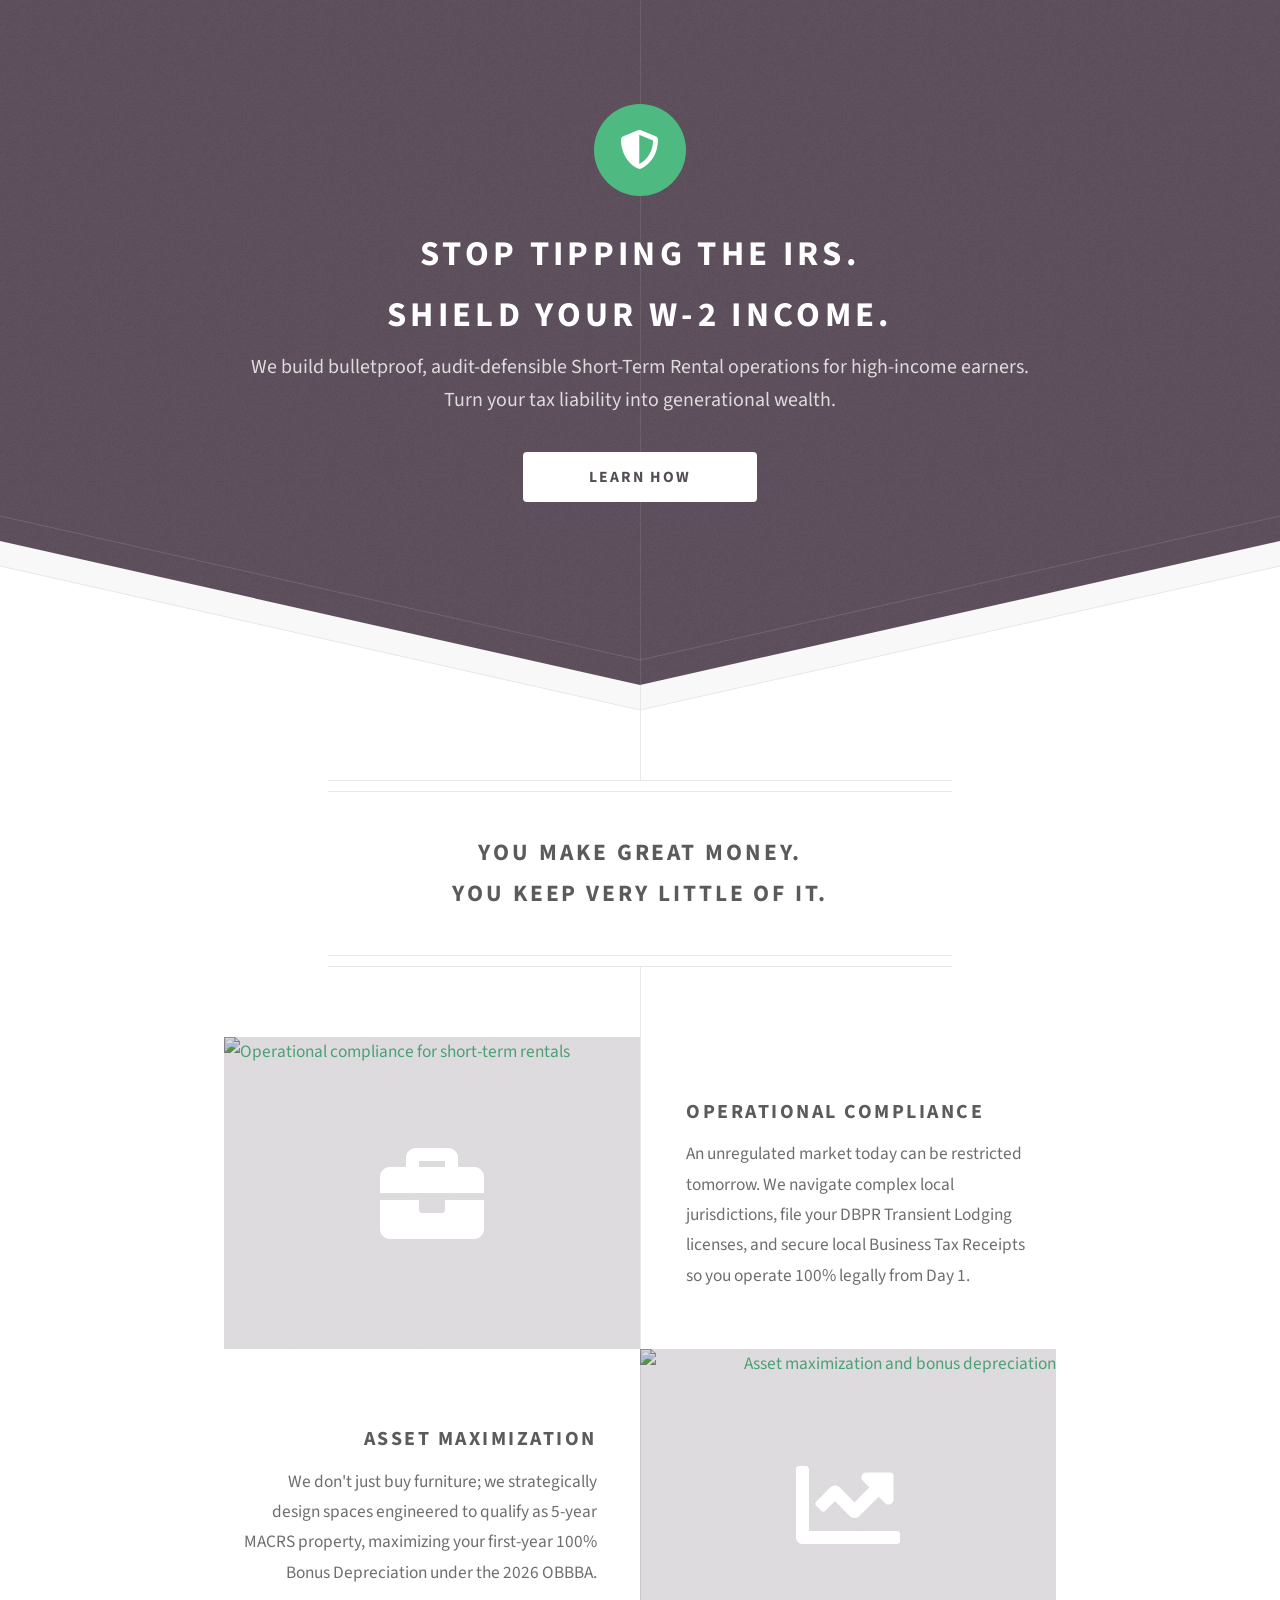
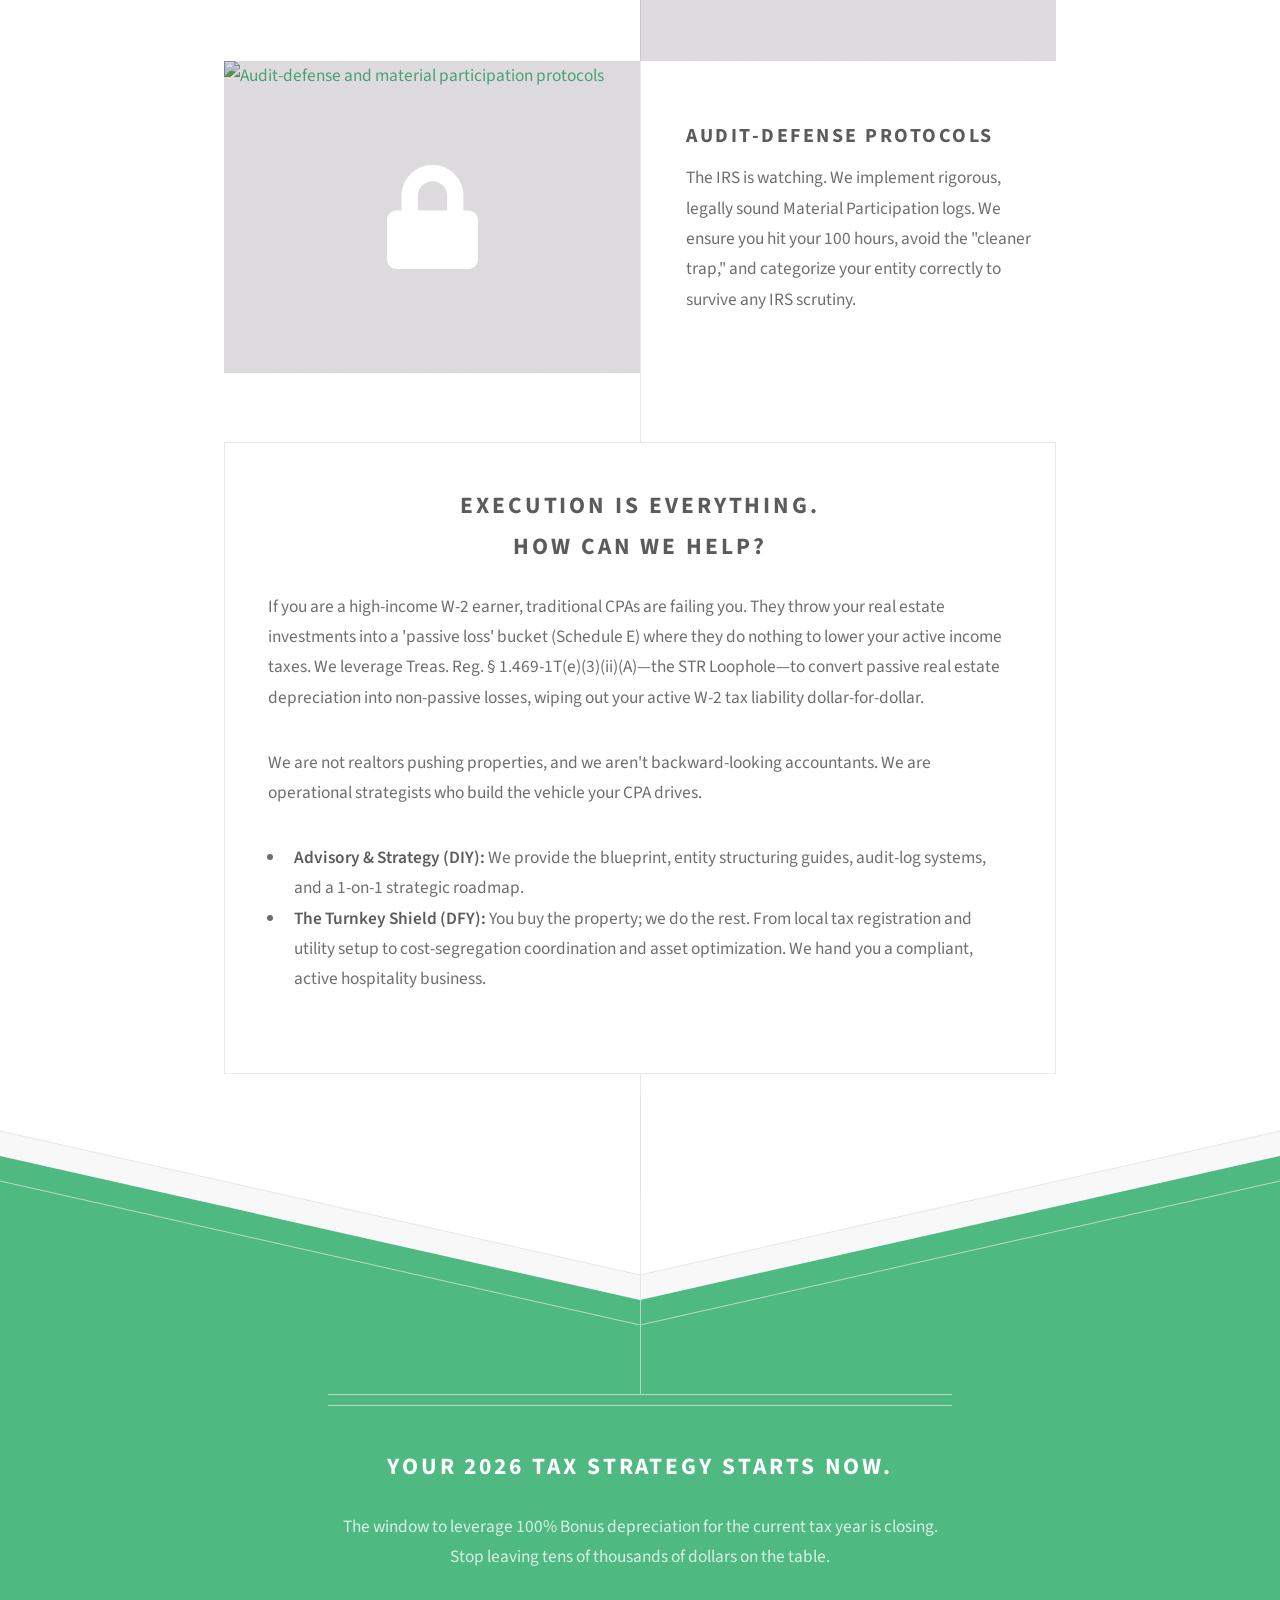
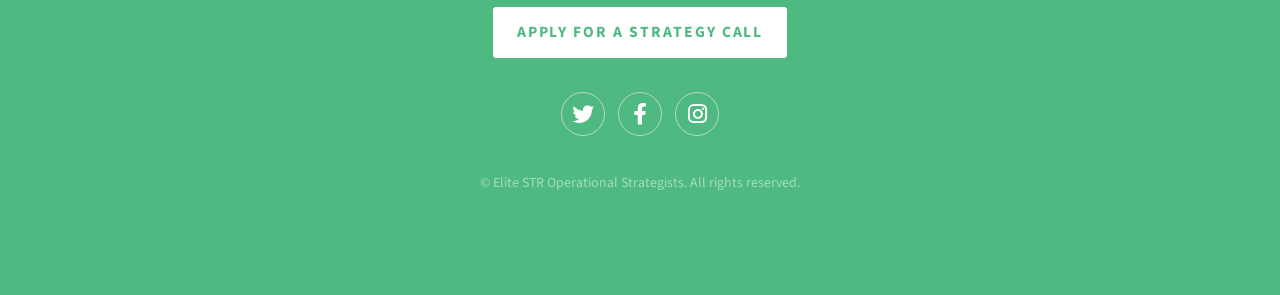
==== index.html @ fc4c1b5c "initial upload" ====
<!DOCTYPE HTML>
<html>
	<head>
		<title>Elite STR Operational Strategists</title>
		<meta charset="utf-8" />
		<meta name="viewport" content="width=device-width, initial-scale=1, user-scalable=no" />
		<link rel="stylesheet" href="assets/css/main.css" />
	</head>
	<body class="is-preload">

		<!-- Header -->
			<div id="header">
				<span class="logo icon solid fa-shield-alt"></span>
				<h1>Stop Tipping the IRS.<br />
				Shield Your W-2 Income.</h1>
				<p>We build bulletproof, audit-defensible Short-Term Rental operations for high-income earners.<br />
				Turn your tax liability into generational wealth.</p>
				<ul class="actions special">
					<li><a href="#main" class="button icon solid">Learn How</a></li>
				</ul>
			</div>

		<!-- Main -->
			<div id="main">

				<!-- Problem & Solution -->
					<header class="major container medium">
						<h2>You Make Great Money.<br />
						You Keep Very Little of It.</h2>
					</header>
				
				<!-- The 3 Pillars -->
					<div class="box alt container">
						<section class="feature left">
							<a href="#" class="image icon solid fa-briefcase"><img src="images/pic01.jpg" alt="Operational compliance for short-term rentals" /></a>
							<div class="content">
								<h3>Operational Compliance</h3>
								<p>An unregulated market today can be restricted tomorrow. We navigate complex local jurisdictions, file your DBPR Transient Lodging licenses, and secure local Business Tax Receipts so you operate 100% legally from Day 1.</p>
							</div>
						</section>
						<section class="feature right">
							<a href="#" class="image icon solid fa-chart-line"><img src="images/pic02.jpg" alt="Asset maximization and bonus depreciation" /></a>
							<div class="content">
								<h3>Asset Maximization</h3>
								<p>We don't just buy furniture; we strategically design spaces engineered to qualify as 5-year MACRS property, maximizing your first-year 100% Bonus Depreciation under the 2026 OBBBA.</p>
							</div>
						</section>
						<section class="feature left">
							<a href="#" class="image icon solid fa-lock"><img src="images/pic03.jpg" alt="Audit-defense and material participation protocols" /></a>
							<div class="content">
								<h3>Audit-Defense Protocols</h3>
								<p>The IRS is watching. We implement rigorous, legally sound Material Participation logs. We ensure you hit your 100 hours, avoid the "cleaner trap," and categorize your entity correctly to survive any IRS scrutiny.</p>
							</div>
						</section>
					</div>

				<!-- Offers -->
					<div class="box container">
						<header>
							<h2>Execution is Everything.<br />
							How Can We Help?</h2>
						</header>
						<section>
							<p>If you are a high-income W-2 earner, traditional CPAs are failing you. They throw your real estate investments into a 'passive loss' bucket (Schedule E) where they do nothing to lower your active income taxes. We leverage Treas. Reg. § 1.469-1T(e)(3)(ii)(A)—the STR Loophole—to convert passive real estate depreciation into non-passive losses, wiping out your active W-2 tax liability dollar-for-dollar.</p>
							<p>We are not realtors pushing properties, and we aren't backward-looking accountants. We are operational strategists who build the vehicle your CPA drives.</p>
							<ul class="default">
								<li><strong>Advisory &amp; Strategy (DIY):</strong> We provide the blueprint, entity structuring guides, audit-log systems, and a 1-on-1 strategic roadmap.</li>
								<li><strong>The Turnkey Shield (DFY):</strong> You buy the property; we do the rest. From local tax registration and utility setup to cost-segregation coordination and asset optimization. We hand you a compliant, active hospitality business.</li>
							</ul>
						</section>
					</div>

			</div>

		<!-- Footer -->
			<div id="footer">
				<div class="container medium">

					<header class="major last">
						<h2>Your 2026 Tax Strategy Starts Now.</h2>
					</header>

					<p>The window to leverage 100% Bonus depreciation for the current tax year is closing. Stop leaving tens of thousands of dollars on the table.</p>

					<ul class="actions special">
						<li><a href="#" class="button">Apply for a Strategy Call</a></li>
					</ul>

					<ul class="icons">
						<li><a href="#" class="icon brands fa-twitter"><span class="label">Twitter</span></a></li>
						<li><a href="#" class="icon brands fa-facebook-f"><span class="label">Facebook</span></a></li>
						<li><a href="#" class="icon brands fa-instagram"><span class="label">Instagram</span></a></li>
					</ul>

					<ul class="copyright">
						<li>&copy; Elite STR Operational Strategists. All rights reserved.</li>
					</ul>

				</div>
			</div>

		<!-- Scripts -->
			<script src="assets/js/jquery.min.js"></script>
			<script src="assets/js/browser.min.js"></script>
			<script src="assets/js/breakpoints.min.js"></script>
			<script src="assets/js/util.js"></script>
			<script src="assets/js/main.js"></script>

	</body>
</html>
---- assets/css/main.css ----
@import url("fontawesome-all.min.css");
@import url("https://fonts.googleapis.com/css?family=Source+Sans+Pro:300,300italic,400,400italic,600,600italic,700,700italic");

html, body, div, span, applet, object,
iframe, h1, h2, h3, h4, h5, h6, p, blockquote,
pre, a, abbr, acronym, address, big, cite,
code, del, dfn, em, img, ins, kbd, q, s, samp,
small, strike, strong, sub, sup, tt, var, b,
u, i, center, dl, dt, dd, ol, ul, li, fieldset,
form, label, legend, table, caption, tbody,
tfoot, thead, tr, th, td, article, aside,
canvas, details, embed, figure, figcaption,
footer, header, hgroup, menu, nav, output, ruby,
section, summary, time, mark, audio, video {
	margin: 0;
	padding: 0;
	border: 0;
	font-size: 100%;
	font: inherit;
	vertical-align: baseline;}

article, aside, details, figcaption, figure,
footer, header, hgroup, menu, nav, section {
	display: block;}

body {
	line-height: 1;
}

ol, ul {
	list-style: none;
}

blockquote, q {
	quotes: none;
}

	blockquote:before, blockquote:after, q:before, q:after {
		content: '';
		content: none;
	}

table {
	border-collapse: collapse;
	border-spacing: 0;
}

body {
	-webkit-text-size-adjust: none;
}

mark {
	background-color: transparent;
	color: inherit;
}

input::-moz-focus-inner {
	border: 0;
	padding: 0;
}

input, select, textarea {
	-moz-appearance: none;
	-webkit-appearance: none;
	-ms-appearance: none;
	appearance: none;
}

/* Basic */

	html {
		box-sizing: border-box;
	}

	*, *:before, *:after {
		box-sizing: inherit;
	}

	html, body {
		height: 100%;
	}

	body {
		background: #ffffff;
	}

		body.is-preload *, body.is-preload *:before, body.is-preload *:after {
			-moz-animation: none !important;
			-webkit-animation: none !important;
			-ms-animation: none !important;
			animation: none !important;
			-moz-transition: none !important;
			-webkit-transition: none !important;
			-ms-transition: none !important;
			transition: none !important;
		}

	body, input, select, textarea {
		color: #6e6e6e;
		font-family: 'Source Sans Pro', sans-serif;
		font-size: 16pt;
		font-weight: 400;
		line-height: 1.75em;
	}

	a {
		-moz-transition: color 0.2s ease-in-out, border-bottom-color 0.2s ease-in-out;
		-webkit-transition: color 0.2s ease-in-out, border-bottom-color 0.2s ease-in-out;
		-ms-transition: color 0.2s ease-in-out, border-bottom-color 0.2s ease-in-out;
		transition: color 0.2s ease-in-out, border-bottom-color 0.2s ease-in-out;
		border-bottom: dotted 1px;
		color: #4eb980;
		text-decoration: none;
	}

		a:hover {
			border-bottom-color: transparent;
		}

	strong, b {
		font-weight: 600;
		color: #5b5b5b;
	}

	em, i {
		font-style: italic;
	}

	p, ul, ol, dl, table, blockquote, form {
		margin: 0 0 2em 0;
	}

	h1, h2, h3, h4, h5, h6 {
		color: #5b5b5b;
		font-weight: 700;
		letter-spacing: 0.125em;
		line-height: 1.75em;
		margin-bottom: 1em;
		text-transform: uppercase;
		text-align: center;
	}

		h1 a, h2 a, h3 a, h4 a, h5 a, h6 a {
			color: inherit;
			text-decoration: none;
		}

	h2 {
		font-size: 1.75em;
	}

	h3 {
		font-size: 1.5em;
	}

	sub {
		font-size: 0.8em;
		position: relative;
		top: 0.5em;
	}

	sup {
		font-size: 0.8em;
		position: relative;
		top: -0.5em;
	}

	hr {
		border: 0;
		border-top: solid 1px rgba(224, 224, 224, 0.75);
		margin-bottom: 1.5em;
	}

	blockquote {
		border-left: solid 0.5em rgba(224, 224, 224, 0.75);
		font-style: italic;
		padding: 1em 0 1em 2em;
	}

/* Container */

	.container {
		margin: 0 auto;
		max-width: 100%;
		width: 51em;
	}

		.container.medium {
			width: 38.25em;
		}

		@media screen and (max-width: 1280px) {

			.container {
				width: 48em;
			}

				.container.medium {
					width: 36em;
				}

		}

		@media screen and (max-width: 980px) {

			.container {
				width: 95%;
			}

				.container.medium {
					width: 71.25%;
				}

		}

		@media screen and (max-width: 840px) {

			.container {
				width: 95% !important;
			}

		}

		@media screen and (max-width: 736px) {

			.container {
				width: 90% !important;
			}

		}

		@media screen and (max-width: 480px) {

			.container {
				width: 100% !important;
			}

		}

/* Row */

	.row {
		display: flex;
		flex-wrap: wrap;
		box-sizing: border-box;
		align-items: stretch;
	}

		.row > * {
			box-sizing: border-box;
		}

		.row.gtr-uniform > * > :last-child {
			margin-bottom: 0;
		}

		.row.aln-left {
			justify-content: flex-start;
		}

		.row.aln-center {
			justify-content: center;
		}

		.row.aln-right {
			justify-content: flex-end;
		}

		.row.aln-top {
			align-items: flex-start;
		}

		.row.aln-middle {
			align-items: center;
		}

		.row.aln-bottom {
			align-items: flex-end;
		}

		.row > .imp {
			order: -1;
		}

		.row > .col-1 {
			width: 8.33333%;
		}

		.row > .off-1 {
			margin-left: 8.33333%;
		}

		.row > .col-2 {
			width: 16.66667%;
		}

		.row > .off-2 {
			margin-left: 16.66667%;
		}

		.row > .col-3 {
			width: 25%;
		}

		.row > .off-3 {
			margin-left: 25%;
		}

		.row > .col-4 {
			width: 33.33333%;
		}

		.row > .off-4 {
			margin-left: 33.33333%;
		}

		.row > .col-5 {
			width: 41.66667%;
		}

		.row > .off-5 {
			margin-left: 41.66667%;
		}

		.row > .col-6 {
			width: 50%;
		}

		.row > .off-6 {
			margin-left: 50%;
		}

		.row > .col-7 {
			width: 58.33333%;
		}

		.row > .off-7 {
			margin-left: 58.33333%;
		}

		.row > .col-8 {
			width: 66.66667%;
		}

		.row > .off-8 {
			margin-left: 66.66667%;
		}

		.row > .col-9 {
			width: 75%;
		}

		.row > .off-9 {
			margin-left: 75%;
		}

		.row > .col-10 {
			width: 83.33333%;
		}

		.row > .off-10 {
			margin-left: 83.33333%;
		}

		.row > .col-11 {
			width: 91.66667%;
		}

		.row > .off-11 {
			margin-left: 91.66667%;
		}

		.row > .col-12 {
			width: 100%;
		}

		.row > .off-12 {
			margin-left: 100%;
		}

		.row.gtr-0 {
			margin-top: 0px;
			margin-left: 0px;
		}

			.row.gtr-0 > * {
				padding: 0px 0 0 0px;
			}

			.row.gtr-0.gtr-uniform {
				margin-top: 0px;
			}

				.row.gtr-0.gtr-uniform > * {
					padding-top: 0px;
				}

		.row.gtr-25 {
			margin-top: -7.5px;
			margin-left: -7.5px;
		}

			.row.gtr-25 > * {
				padding: 7.5px 0 0 7.5px;
			}

			.row.gtr-25.gtr-uniform {
				margin-top: -7.5px;
			}

				.row.gtr-25.gtr-uniform > * {
					padding-top: 7.5px;
				}

		.row.gtr-50 {
			margin-top: -15px;
			margin-left: -15px;
		}

			.row.gtr-50 > * {
				padding: 15px 0 0 15px;
			}

			.row.gtr-50.gtr-uniform {
				margin-top: -15px;
			}

				.row.gtr-50.gtr-uniform > * {
					padding-top: 15px;
				}

		.row {
			margin-top: -30px;
			margin-left: -30px;
		}

			.row > * {
				padding: 30px 0 0 30px;
			}

			.row.gtr-uniform {
				margin-top: -30px;
			}

				.row.gtr-uniform > * {
					padding-top: 30px;
				}

		.row.gtr-150 {
			margin-top: -45px;
			margin-left: -45px;
		}

			.row.gtr-150 > * {
				padding: 45px 0 0 45px;
			}

			.row.gtr-150.gtr-uniform {
				margin-top: -45px;
			}

				.row.gtr-150.gtr-uniform > * {
					padding-top: 45px;
				}

		.row.gtr-200 {
			margin-top: -60px;
			margin-left: -60px;
		}

			.row.gtr-200 > * {
				padding: 60px 0 0 60px;
			}

			.row.gtr-200.gtr-uniform {
				margin-top: -60px;
			}

				.row.gtr-200.gtr-uniform > * {
					padding-top: 60px;
				}

		@media screen and (max-width: 1680px) {

			.row {
				display: flex;
				flex-wrap: wrap;
				box-sizing: border-box;
				align-items: stretch;
			}

				.row > * {
					box-sizing: border-box;
				}

				.row.gtr-uniform > * > :last-child {
					margin-bottom: 0;
				}

				.row.aln-left {
					justify-content: flex-start;
				}

				.row.aln-center {
					justify-content: center;
				}

				.row.aln-right {
					justify-content: flex-end;
				}

				.row.aln-top {
					align-items: flex-start;
				}

				.row.aln-middle {
					align-items: center;
				}

				.row.aln-bottom {
					align-items: flex-end;
				}

				.row > .imp-wide {
					order: -1;
				}

				.row > .col-1-wide {
					width: 8.33333%;
				}

				.row > .off-1-wide {
					margin-left: 8.33333%;
				}

				.row > .col-2-wide {
					width: 16.66667%;
				}

				.row > .off-2-wide {
					margin-left: 16.66667%;
				}

				.row > .col-3-wide {
					width: 25%;
				}

				.row > .off-3-wide {
					margin-left: 25%;
				}

				.row > .col-4-wide {
					width: 33.33333%;
				}

				.row > .off-4-wide {
					margin-left: 33.33333%;
				}

				.row > .col-5-wide {
					width: 41.66667%;
				}

				.row > .off-5-wide {
					margin-left: 41.66667%;
				}

				.row > .col-6-wide {
					width: 50%;
				}

				.row > .off-6-wide {
					margin-left: 50%;
				}

				.row > .col-7-wide {
					width: 58.33333%;
				}

				.row > .off-7-wide {
					margin-left: 58.33333%;
				}

				.row > .col-8-wide {
					width: 66.66667%;
				}

				.row > .off-8-wide {
					margin-left: 66.66667%;
				}

				.row > .col-9-wide {
					width: 75%;
				}

				.row > .off-9-wide {
					margin-left: 75%;
				}

				.row > .col-10-wide {
					width: 83.33333%;
				}

				.row > .off-10-wide {
					margin-left: 83.33333%;
				}

				.row > .col-11-wide {
					width: 91.66667%;
				}

				.row > .off-11-wide {
					margin-left: 91.66667%;
				}

				.row > .col-12-wide {
					width: 100%;
				}

				.row > .off-12-wide {
					margin-left: 100%;
				}

				.row.gtr-0 {
					margin-top: 0px;
					margin-left: 0px;
				}

					.row.gtr-0 > * {
						padding: 0px 0 0 0px;
					}

					.row.gtr-0.gtr-uniform {
						margin-top: 0px;
					}

						.row.gtr-0.gtr-uniform > * {
							padding-top: 0px;
						}

				.row.gtr-25 {
					margin-top: -7.5px;
					margin-left: -7.5px;
				}

					.row.gtr-25 > * {
						padding: 7.5px 0 0 7.5px;
					}

					.row.gtr-25.gtr-uniform {
						margin-top: -7.5px;
					}

						.row.gtr-25.gtr-uniform > * {
							padding-top: 7.5px;
						}

				.row.gtr-50 {
					margin-top: -15px;
					margin-left: -15px;
				}

					.row.gtr-50 > * {
						padding: 15px 0 0 15px;
					}

					.row.gtr-50.gtr-uniform {
						margin-top: -15px;
					}

						.row.gtr-50.gtr-uniform > * {
							padding-top: 15px;
						}

				.row {
					margin-top: -30px;
					margin-left: -30px;
				}

					.row > * {
						padding: 30px 0 0 30px;
					}

					.row.gtr-uniform {
						margin-top: -30px;
					}

						.row.gtr-uniform > * {
							padding-top: 30px;
						}

				.row.gtr-150 {
					margin-top: -45px;
					margin-left: -45px;
				}

					.row.gtr-150 > * {
						padding: 45px 0 0 45px;
					}

					.row.gtr-150.gtr-uniform {
						margin-top: -45px;
					}

						.row.gtr-150.gtr-uniform > * {
							padding-top: 45px;
						}

				.row.gtr-200 {
					margin-top: -60px;
					margin-left: -60px;
				}

					.row.gtr-200 > * {
						padding: 60px 0 0 60px;
					}

					.row.gtr-200.gtr-uniform {
						margin-top: -60px;
					}

						.row.gtr-200.gtr-uniform > * {
							padding-top: 60px;
						}

		}

		@media screen and (max-width: 1280px) {

			.row {
				display: flex;
				flex-wrap: wrap;
				box-sizing: border-box;
				align-items: stretch;
			}

				.row > * {
					box-sizing: border-box;
				}

				.row.gtr-uniform > * > :last-child {
					margin-bottom: 0;
				}

				.row.aln-left {
					justify-content: flex-start;
				}

				.row.aln-center {
					justify-content: center;
				}

				.row.aln-right {
					justify-content: flex-end;
				}

				.row.aln-top {
					align-items: flex-start;
				}

				.row.aln-middle {
					align-items: center;
				}

				.row.aln-bottom {
					align-items: flex-end;
				}

				.row > .imp-normal {
					order: -1;
				}

				.row > .col-1-normal {
					width: 8.33333%;
				}

				.row > .off-1-normal {
					margin-left: 8.33333%;
				}

				.row > .col-2-normal {
					width: 16.66667%;
				}

				.row > .off-2-normal {
					margin-left: 16.66667%;
				}

				.row > .col-3-normal {
					width: 25%;
				}

				.row > .off-3-normal {
					margin-left: 25%;
				}

				.row > .col-4-normal {
					width: 33.33333%;
				}

				.row > .off-4-normal {
					margin-left: 33.33333%;
				}

				.row > .col-5-normal {
					width: 41.66667%;
				}

				.row > .off-5-normal {
					margin-left: 41.66667%;
				}

				.row > .col-6-normal {
					width: 50%;
				}

				.row > .off-6-normal {
					margin-left: 50%;
				}

				.row > .col-7-normal {
					width: 58.33333%;
				}

				.row > .off-7-normal {
					margin-left: 58.33333%;
				}

				.row > .col-8-normal {
					width: 66.66667%;
				}

				.row > .off-8-normal {
					margin-left: 66.66667%;
				}

				.row > .col-9-normal {
					width: 75%;
				}

				.row > .off-9-normal {
					margin-left: 75%;
				}

				.row > .col-10-normal {
					width: 83.33333%;
				}

				.row > .off-10-normal {
					margin-left: 83.33333%;
				}

				.row > .col-11-normal {
					width: 91.66667%;
				}

				.row > .off-11-normal {
					margin-left: 91.66667%;
				}

				.row > .col-12-normal {
					width: 100%;
				}

				.row > .off-12-normal {
					margin-left: 100%;
				}

				.row.gtr-0 {
					margin-top: 0px;
					margin-left: 0px;
				}

					.row.gtr-0 > * {
						padding: 0px 0 0 0px;
					}

					.row.gtr-0.gtr-uniform {
						margin-top: 0px;
					}

						.row.gtr-0.gtr-uniform > * {
							padding-top: 0px;
						}

				.row.gtr-25 {
					margin-top: -7.5px;
					margin-left: -7.5px;
				}

					.row.gtr-25 > * {
						padding: 7.5px 0 0 7.5px;
					}

					.row.gtr-25.gtr-uniform {
						margin-top: -7.5px;
					}

						.row.gtr-25.gtr-uniform > * {
							padding-top: 7.5px;
						}

				.row.gtr-50 {
					margin-top: -15px;
					margin-left: -15px;
				}

					.row.gtr-50 > * {
						padding: 15px 0 0 15px;
					}

					.row.gtr-50.gtr-uniform {
						margin-top: -15px;
					}

						.row.gtr-50.gtr-uniform > * {
							padding-top: 15px;
						}

				.row {
					margin-top: -30px;
					margin-left: -30px;
				}

					.row > * {
						padding: 30px 0 0 30px;
					}

					.row.gtr-uniform {
						margin-top: -30px;
					}

						.row.gtr-uniform > * {
							padding-top: 30px;
						}

				.row.gtr-150 {
					margin-top: -45px;
					margin-left: -45px;
				}

					.row.gtr-150 > * {
						padding: 45px 0 0 45px;
					}

					.row.gtr-150.gtr-uniform {
						margin-top: -45px;
					}

						.row.gtr-150.gtr-uniform > * {
							padding-top: 45px;
						}

				.row.gtr-200 {
					margin-top: -60px;
					margin-left: -60px;
				}

					.row.gtr-200 > * {
						padding: 60px 0 0 60px;
					}

					.row.gtr-200.gtr-uniform {
						margin-top: -60px;
					}

						.row.gtr-200.gtr-uniform > * {
							padding-top: 60px;
						}

		}

		@media screen and (max-width: 980px) {

			.row {
				display: flex;
				flex-wrap: wrap;
				box-sizing: border-box;
				align-items: stretch;
			}

				.row > * {
					box-sizing: border-box;
				}

				.row.gtr-uniform > * > :last-child {
					margin-bottom: 0;
				}

				.row.aln-left {
					justify-content: flex-start;
				}

				.row.aln-center {
					justify-content: center;
				}

				.row.aln-right {
					justify-content: flex-end;
				}

				.row.aln-top {
					align-items: flex-start;
				}

				.row.aln-middle {
					align-items: center;
				}

				.row.aln-bottom {
					align-items: flex-end;
				}

				.row > .imp-narrow {
					order: -1;
				}

				.row > .col-1-narrow {
					width: 8.33333%;
				}

				.row > .off-1-narrow {
					margin-left: 8.33333%;
				}

				.row > .col-2-narrow {
					width: 16.66667%;
				}

				.row > .off-2-narrow {
					margin-left: 16.66667%;
				}

				.row > .col-3-narrow {
					width: 25%;
				}

				.row > .off-3-narrow {
					margin-left: 25%;
				}

				.row > .col-4-narrow {
					width: 33.33333%;
				}

				.row > .off-4-narrow {
					margin-left: 33.33333%;
				}

				.row > .col-5-narrow {
					width: 41.66667%;
				}

				.row > .off-5-narrow {
					margin-left: 41.66667%;
				}

				.row > .col-6-narrow {
					width: 50%;
				}

				.row > .off-6-narrow {
					margin-left: 50%;
				}

				.row > .col-7-narrow {
					width: 58.33333%;
				}

				.row > .off-7-narrow {
					margin-left: 58.33333%;
				}

				.row > .col-8-narrow {
					width: 66.66667%;
				}

				.row > .off-8-narrow {
					margin-left: 66.66667%;
				}

				.row > .col-9-narrow {
					width: 75%;
				}

				.row > .off-9-narrow {
					margin-left: 75%;
				}

				.row > .col-10-narrow {
					width: 83.33333%;
				}

				.row > .off-10-narrow {
					margin-left: 83.33333%;
				}

				.row > .col-11-narrow {
					width: 91.66667%;
				}

				.row > .off-11-narrow {
					margin-left: 91.66667%;
				}

				.row > .col-12-narrow {
					width: 100%;
				}

				.row > .off-12-narrow {
					margin-left: 100%;
				}

				.row.gtr-0 {
					margin-top: 0px;
					margin-left: 0px;
				}

					.row.gtr-0 > * {
						padding: 0px 0 0 0px;
					}

					.row.gtr-0.gtr-uniform {
						margin-top: 0px;
					}

						.row.gtr-0.gtr-uniform > * {
							padding-top: 0px;
						}

				.row.gtr-25 {
					margin-top: -7.5px;
					margin-left: -7.5px;
				}

					.row.gtr-25 > * {
						padding: 7.5px 0 0 7.5px;
					}

					.row.gtr-25.gtr-uniform {
						margin-top: -7.5px;
					}

						.row.gtr-25.gtr-uniform > * {
							padding-top: 7.5px;
						}

				.row.gtr-50 {
					margin-top: -15px;
					margin-left: -15px;
				}

					.row.gtr-50 > * {
						padding: 15px 0 0 15px;
					}

					.row.gtr-50.gtr-uniform {
						margin-top: -15px;
					}

						.row.gtr-50.gtr-uniform > * {
							padding-top: 15px;
						}

				.row {
					margin-top: -30px;
					margin-left: -30px;
				}

					.row > * {
						padding: 30px 0 0 30px;
					}

					.row.gtr-uniform {
						margin-top: -30px;
					}

						.row.gtr-uniform > * {
							padding-top: 30px;
						}

				.row.gtr-150 {
					margin-top: -45px;
					margin-left: -45px;
				}

					.row.gtr-150 > * {
						padding: 45px 0 0 45px;
					}

					.row.gtr-150.gtr-uniform {
						margin-top: -45px;
					}

						.row.gtr-150.gtr-uniform > * {
							padding-top: 45px;
						}

				.row.gtr-200 {
					margin-top: -60px;
					margin-left: -60px;
				}

					.row.gtr-200 > * {
						padding: 60px 0 0 60px;
					}

					.row.gtr-200.gtr-uniform {
						margin-top: -60px;
					}

						.row.gtr-200.gtr-uniform > * {
							padding-top: 60px;
						}

		}

		@media screen and (max-width: 840px) {

			.row {
				display: flex;
				flex-wrap: wrap;
				box-sizing: border-box;
				align-items: stretch;
			}

				.row > * {
					box-sizing: border-box;
				}

				.row.gtr-uniform > * > :last-child {
					margin-bottom: 0;
				}

				.row.aln-left {
					justify-content: flex-start;
				}

				.row.aln-center {
					justify-content: center;
				}

				.row.aln-right {
					justify-content: flex-end;
				}

				.row.aln-top {
					align-items: flex-start;
				}

				.row.aln-middle {
					align-items: center;
				}

				.row.aln-bottom {
					align-items: flex-end;
				}

				.row > .imp-narrower {
					order: -1;
				}

				.row > .col-1-narrower {
					width: 8.33333%;
				}

				.row > .off-1-narrower {
					margin-left: 8.33333%;
				}

				.row > .col-2-narrower {
					width: 16.66667%;
				}

				.row > .off-2-narrower {
					margin-left: 16.66667%;
				}

				.row > .col-3-narrower {
					width: 25%;
				}

				.row > .off-3-narrower {
					margin-left: 25%;
				}

				.row > .col-4-narrower {
					width: 33.33333%;
				}

				.row > .off-4-narrower {
					margin-left: 33.33333%;
				}

				.row > .col-5-narrower {
					width: 41.66667%;
				}

				.row > .off-5-narrower {
					margin-left: 41.66667%;
				}

				.row > .col-6-narrower {
					width: 50%;
				}

				.row > .off-6-narrower {
					margin-left: 50%;
				}

				.row > .col-7-narrower {
					width: 58.33333%;
				}

				.row > .off-7-narrower {
					margin-left: 58.33333%;
				}

				.row > .col-8-narrower {
					width: 66.66667%;
				}

				.row > .off-8-narrower {
					margin-left: 66.66667%;
				}

				.row > .col-9-narrower {
					width: 75%;
				}

				.row > .off-9-narrower {
					margin-left: 75%;
				}

				.row > .col-10-narrower {
					width: 83.33333%;
				}

				.row > .off-10-narrower {
					margin-left: 83.33333%;
				}

				.row > .col-11-narrower {
					width: 91.66667%;
				}

				.row > .off-11-narrower {
					margin-left: 91.66667%;
				}

				.row > .col-12-narrower {
					width: 100%;
				}

				.row > .off-12-narrower {
					margin-left: 100%;
				}

				.row.gtr-0 {
					margin-top: 0px;
					margin-left: 0px;
				}

					.row.gtr-0 > * {
						padding: 0px 0 0 0px;
					}

					.row.gtr-0.gtr-uniform {
						margin-top: 0px;
					}

						.row.gtr-0.gtr-uniform > * {
							padding-top: 0px;
						}

				.row.gtr-25 {
					margin-top: -5px;
					margin-left: -5px;
				}

					.row.gtr-25 > * {
						padding: 5px 0 0 5px;
					}

					.row.gtr-25.gtr-uniform {
						margin-top: -5px;
					}

						.row.gtr-25.gtr-uniform > * {
							padding-top: 5px;
						}

				.row.gtr-50 {
					margin-top: -10px;
					margin-left: -10px;
				}

					.row.gtr-50 > * {
						padding: 10px 0 0 10px;
					}

					.row.gtr-50.gtr-uniform {
						margin-top: -10px;
					}

						.row.gtr-50.gtr-uniform > * {
							padding-top: 10px;
						}

				.row {
					margin-top: -20px;
					margin-left: -20px;
				}

					.row > * {
						padding: 20px 0 0 20px;
					}

					.row.gtr-uniform {
						margin-top: -20px;
					}

						.row.gtr-uniform > * {
							padding-top: 20px;
						}

				.row.gtr-150 {
					margin-top: -30px;
					margin-left: -30px;
				}

					.row.gtr-150 > * {
						padding: 30px 0 0 30px;
					}

					.row.gtr-150.gtr-uniform {
						margin-top: -30px;
					}

						.row.gtr-150.gtr-uniform > * {
							padding-top: 30px;
						}

				.row.gtr-200 {
					margin-top: -40px;
					margin-left: -40px;
				}

					.row.gtr-200 > * {
						padding: 40px 0 0 40px;
					}

					.row.gtr-200.gtr-uniform {
						margin-top: -40px;
					}

						.row.gtr-200.gtr-uniform > * {
							padding-top: 40px;
						}

		}

		@media screen and (max-width: 736px) {

			.row {
				display: flex;
				flex-wrap: wrap;
				box-sizing: border-box;
				align-items: stretch;
			}

				.row > * {
					box-sizing: border-box;
				}

				.row.gtr-uniform > * > :last-child {
					margin-bottom: 0;
				}

				.row.aln-left {
					justify-content: flex-start;
				}

				.row.aln-center {
					justify-content: center;
				}

				.row.aln-right {
					justify-content: flex-end;
				}

				.row.aln-top {
					align-items: flex-start;
				}

				.row.aln-middle {
					align-items: center;
				}

				.row.aln-bottom {
					align-items: flex-end;
				}

				.row > .imp-mobile {
					order: -1;
				}

				.row > .col-1-mobile {
					width: 8.33333%;
				}

				.row > .off-1-mobile {
					margin-left: 8.33333%;
				}

				.row > .col-2-mobile {
					width: 16.66667%;
				}

				.row > .off-2-mobile {
					margin-left: 16.66667%;
				}

				.row > .col-3-mobile {
					width: 25%;
				}

				.row > .off-3-mobile {
					margin-left: 25%;
				}

				.row > .col-4-mobile {
					width: 33.33333%;
				}

				.row > .off-4-mobile {
					margin-left: 33.33333%;
				}

				.row > .col-5-mobile {
					width: 41.66667%;
				}

				.row > .off-5-mobile {
					margin-left: 41.66667%;
				}

				.row > .col-6-mobile {
					width: 50%;
				}

				.row > .off-6-mobile {
					margin-left: 50%;
				}

				.row > .col-7-mobile {
					width: 58.33333%;
				}

				.row > .off-7-mobile {
					margin-left: 58.33333%;
				}

				.row > .col-8-mobile {
					width: 66.66667%;
				}

				.row > .off-8-mobile {
					margin-left: 66.66667%;
				}

				.row > .col-9-mobile {
					width: 75%;
				}

				.row > .off-9-mobile {
					margin-left: 75%;
				}

				.row > .col-10-mobile {
					width: 83.33333%;
				}

				.row > .off-10-mobile {
					margin-left: 83.33333%;
				}

				.row > .col-11-mobile {
					width: 91.66667%;
				}

				.row > .off-11-mobile {
					margin-left: 91.66667%;
				}

				.row > .col-12-mobile {
					width: 100%;
				}

				.row > .off-12-mobile {
					margin-left: 100%;
				}

				.row.gtr-0 {
					margin-top: 0px;
					margin-left: 0px;
				}

					.row.gtr-0 > * {
						padding: 0px 0 0 0px;
					}

					.row.gtr-0.gtr-uniform {
						margin-top: 0px;
					}

						.row.gtr-0.gtr-uniform > * {
							padding-top: 0px;
						}

				.row.gtr-25 {
					margin-top: -57.5px;
					margin-left: -5px;
				}

					.row.gtr-25 > * {
						padding: 57.5px 0 0 5px;
					}

					.row.gtr-25.gtr-uniform {
						margin-top: -5px;
					}

						.row.gtr-25.gtr-uniform > * {
							padding-top: 5px;
						}

				.row.gtr-50 {
					margin-top: -115px;
					margin-left: -10px;
				}

					.row.gtr-50 > * {
						padding: 115px 0 0 10px;
					}

					.row.gtr-50.gtr-uniform {
						margin-top: -10px;
					}

						.row.gtr-50.gtr-uniform > * {
							padding-top: 10px;
						}

				.row {
					margin-top: -230px;
					margin-left: -20px;
				}

					.row > * {
						padding: 230px 0 0 20px;
					}

					.row.gtr-uniform {
						margin-top: -20px;
					}

						.row.gtr-uniform > * {
							padding-top: 20px;
						}

				.row.gtr-150 {
					margin-top: -345px;
					margin-left: -30px;
				}

					.row.gtr-150 > * {
						padding: 345px 0 0 30px;
					}

					.row.gtr-150.gtr-uniform {
						margin-top: -30px;
					}

						.row.gtr-150.gtr-uniform > * {
							padding-top: 30px;
						}

				.row.gtr-200 {
					margin-top: -460px;
					margin-left: -40px;
				}

					.row.gtr-200 > * {
						padding: 460px 0 0 40px;
					}

					.row.gtr-200.gtr-uniform {
						margin-top: -40px;
					}

						.row.gtr-200.gtr-uniform > * {
							padding-top: 40px;
						}

		}

		@media screen and (max-width: 480px) {

			.row {
				display: flex;
				flex-wrap: wrap;
				box-sizing: border-box;
				align-items: stretch;
			}

				.row > * {
					box-sizing: border-box;
				}

				.row.gtr-uniform > * > :last-child {
					margin-bottom: 0;
				}

				.row.aln-left {
					justify-content: flex-start;
				}

				.row.aln-center {
					justify-content: center;
				}

				.row.aln-right {
					justify-content: flex-end;
				}

				.row.aln-top {
					align-items: flex-start;
				}

				.row.aln-middle {
					align-items: center;
				}

				.row.aln-bottom {
					align-items: flex-end;
				}

				.row > .imp-mobilep {
					order: -1;
				}

				.row > .col-1-mobilep {
					width: 8.33333%;
				}

				.row > .off-1-mobilep {
					margin-left: 8.33333%;
				}

				.row > .col-2-mobilep {
					width: 16.66667%;
				}

				.row > .off-2-mobilep {
					margin-left: 16.66667%;
				}

				.row > .col-3-mobilep {
					width: 25%;
				}

				.row > .off-3-mobilep {
					margin-left: 25%;
				}

				.row > .col-4-mobilep {
					width: 33.33333%;
				}

				.row > .off-4-mobilep {
					margin-left: 33.33333%;
				}

				.row > .col-5-mobilep {
					width: 41.66667%;
				}

				.row > .off-5-mobilep {
					margin-left: 41.66667%;
				}

				.row > .col-6-mobilep {
					width: 50%;
				}

				.row > .off-6-mobilep {
					margin-left: 50%;
				}

				.row > .col-7-mobilep {
					width: 58.33333%;
				}

				.row > .off-7-mobilep {
					margin-left: 58.33333%;
				}

				.row > .col-8-mobilep {
					width: 66.66667%;
				}

				.row > .off-8-mobilep {
					margin-left: 66.66667%;
				}

				.row > .col-9-mobilep {
					width: 75%;
				}

				.row > .off-9-mobilep {
					margin-left: 75%;
				}

				.row > .col-10-mobilep {
					width: 83.33333%;
				}

				.row > .off-10-mobilep {
					margin-left: 83.33333%;
				}

				.row > .col-11-mobilep {
					width: 91.66667%;
				}

				.row > .off-11-mobilep {
					margin-left: 91.66667%;
				}

				.row > .col-12-mobilep {
					width: 100%;
				}

				.row > .off-12-mobilep {
					margin-left: 100%;
				}

				.row.gtr-0 {
					margin-top: 0px;
					margin-left: 0px;
				}

					.row.gtr-0 > * {
						padding: 0px 0 0 0px;
					}

					.row.gtr-0.gtr-uniform {
						margin-top: 0px;
					}

						.row.gtr-0.gtr-uniform > * {
							padding-top: 0px;
						}

				.row.gtr-25 {
					margin-top: -5px;
					margin-left: -5px;
				}

					.row.gtr-25 > * {
						padding: 5px 0 0 5px;
					}

					.row.gtr-25.gtr-uniform {
						margin-top: -5px;
					}

						.row.gtr-25.gtr-uniform > * {
							padding-top: 5px;
						}

				.row.gtr-50 {
					margin-top: -10px;
					margin-left: -10px;
				}

					.row.gtr-50 > * {
						padding: 10px 0 0 10px;
					}

					.row.gtr-50.gtr-uniform {
						margin-top: -10px;
					}

						.row.gtr-50.gtr-uniform > * {
							padding-top: 10px;
						}

				.row {
					margin-top: -20px;
					margin-left: -20px;
				}

					.row > * {
						padding: 20px 0 0 20px;
					}

					.row.gtr-uniform {
						margin-top: -20px;
					}

						.row.gtr-uniform > * {
							padding-top: 20px;
						}

				.row.gtr-150 {
					margin-top: -30px;
					margin-left: -30px;
				}

					.row.gtr-150 > * {
						padding: 30px 0 0 30px;
					}

					.row.gtr-150.gtr-uniform {
						margin-top: -30px;
					}

						.row.gtr-150.gtr-uniform > * {
							padding-top: 30px;
						}

				.row.gtr-200 {
					margin-top: -40px;
					margin-left: -40px;
				}

					.row.gtr-200 > * {
						padding: 40px 0 0 40px;
					}

					.row.gtr-200.gtr-uniform {
						margin-top: -40px;
					}

						.row.gtr-200.gtr-uniform > * {
							padding-top: 40px;
						}

		}

/* Section/Article */

	section.special, article.special {
		text-align: center;
	}

	header {
		text-align: center;
	}

		header p {
			position: relative;
			top: -1em;
			color: #888888;
			text-transform: uppercase;
			letter-spacing: 0.075em;
		}

		header.major {
			border-bottom-width: 1px;
			border-color: rgba(224, 224, 224, 0.75);
			border-style: solid;
			border-top-width: 1px;
			margin-bottom: 6em;
			padding: 4em 0;
			position: relative;
		}

			header.major:before, header.major:after {
				background: rgba(224, 224, 224, 0.75);
				content: '';
				display: block;
				height: 1px;
				left: 0;
				position: absolute;
				width: 100%;
			}

			header.major:before {
				top: 10px;
			}

			header.major:after {
				bottom: 10px;
			}

			header.major h2 {
				margin: 0;
			}

			header.major p {
				top: 0;
				margin: 1.5em 0 0 0;
				padding: 1.5em 1.5em 0 1.5em;
				font-size: 1.5em;
				line-height: 1.75em;
				border-top: solid 1px rgba(224, 224, 224, 0.75);
				display: inline-block;
			}

			header.major.last {
				border-bottom: 0;
				margin-bottom: 0;
				padding-bottom: 0;
			}

				header.major.last:after {
					display: none;
				}

				header.major.last h2 {
					margin-bottom: 1em;
				}

	footer {
		text-align: center;
	}

		footer.major {
			border-bottom-width: 1px;
			border-color: rgba(224, 224, 224, 0.75);
			border-style: solid;
			border-top-width: 1px;
			margin-top: 6em;
			padding: 4em 0;
			position: relative;
		}

			footer.major:before, footer.major:after {
				background: rgba(224, 224, 224, 0.75);
				content: '';
				display: block;
				height: 1px;
				left: 0;
				position: absolute;
				width: 100%;
			}

			footer.major:before {
				top: 10px;
			}

			footer.major:after {
				bottom: 10px;
			}

/* Form */

	label {
		display: block;
		color: #5b5b5b;
		font-size: 0.8em;
		font-weight: 700;
		letter-spacing: 0.125em;
		line-height: 1.75em;
		text-transform: uppercase;
		margin: 0 0 0.5em 0;
	}

	input[type="text"],
	input[type="password"],
	input[type="email"],
	select,
	textarea {
		-moz-appearance: none;
		-webkit-appearance: none;
		-ms-appearance: none;
		appearance: none;
		-moz-transition: background-color 0.2s ease-in-out;
		-webkit-transition: background-color 0.2s ease-in-out;
		-ms-transition: background-color 0.2s ease-in-out;
		transition: background-color 0.2s ease-in-out;
		background: none;
		border-radius: 4px;
		border: 0;
		border: solid 1px rgba(224, 224, 224, 0.75);
		color: inherit;
		display: block;
		outline: 0;
		padding: 0.75em;
		text-decoration: none;
		width: 100%;
		opacity: 1;
	}

		input[type="text"]:focus,
		input[type="password"]:focus,
		input[type="email"]:focus,
		select:focus,
		textarea:focus {
			background: rgba(224, 224, 224, 0.15);
			border-color: #4eb980;
		}

	input[type="text"],
	input[type="password"],
	input[type="email"],
	select {
		line-height: 1em;
	}

	select {
		background-image: url("data:image/svg+xml;charset=utf8,%3Csvg xmlns='http://www.w3.org/2000/svg' width='40' height='40' preserveAspectRatio='none' viewBox='0 0 40 40'%3E%3Cpath d='M9.4,12.3l10.4,10.4l10.4-10.4c0.2-0.2,0.5-0.4,0.9-0.4c0.3,0,0.6,0.1,0.9,0.4l3.3,3.3c0.2,0.2,0.4,0.5,0.4,0.9 c0,0.4-0.1,0.6-0.4,0.9L20.7,31.9c-0.2,0.2-0.5,0.4-0.9,0.4c-0.3,0-0.6-0.1-0.9-0.4L4.3,17.3c-0.2-0.2-0.4-0.5-0.4-0.9 c0-0.4,0.1-0.6,0.4-0.9l3.3-3.3c0.2-0.2,0.5-0.4,0.9-0.4S9.1,12.1,9.4,12.3z' fill='rgba(224, 224, 224, 0.75)' /%3E%3C/svg%3E");
		background-size: 1.25em;
		background-repeat: no-repeat;
		background-position: calc(100% - 1em) center;
		padding-right: 1.5em;
		text-overflow: ellipsis;
	}

		select option {
			color: #5b5b5b;
			background: #ffffff;
		}

		select:focus::-ms-value {
			background-color: transparent;
		}

		select::-ms-expand {
			display: none;
		}

	textarea {
		padding: 0.5em 0.75em;
	}

	::-webkit-input-placeholder {
		color: inherit;
		opacity: 0.5;
		position: relative;
		top: 3px;
	}

	:-moz-placeholder {
		color: inherit;
		opacity: 0.5;
	}

	::-moz-placeholder {
		color: inherit;
		opacity: 0.5;
	}

	:-ms-input-placeholder {
		color: inherit;
		opacity: 0.5;
	}

/* Image */

	.image {
		border: 0;
		display: inline-block;
		position: relative;
	}

		.image:after {
			-moz-transition: opacity 0.25s ease-in-out;
			-webkit-transition: opacity 0.25s ease-in-out;
			-ms-transition: opacity 0.25s ease-in-out;
			transition: opacity 0.25s ease-in-out;
			background-image: url("images/overlay.png");
			content: '';
			display: block;
			height: 100%;
			left: 0;
			opacity: 0.2;
			position: absolute;
			top: 0;
			width: 100%;
		}

		.image img {
			display: block;
		}

		.image.fit {
			display: block;
		}

			.image.fit img {
				display: block;
				width: 100%;
			}

		.image.feature {
			display: block;
			margin: 0 0 2em 0;
		}

			.image.feature img {
				display: block;
				width: 100%;
			}

		.image.icon {
			-moz-perspective: 500px;
			-webkit-perspective: 500px;
			-ms-perspective: 500px;
			perspective: 500px;
		}

			.image.icon:before {
				-moz-transition: -moz-transform 0.1s ease-in-out, font-size 0.1s ease-in-out;
				-webkit-transition: -webkit-transform 0.1s ease-in-out, font-size 0.1s ease-in-out;
				-ms-transition: -ms-transform 0.1s ease-in-out, font-size 0.1s ease-in-out;
				transition: transform 0.1s ease-in-out, font-size 0.1s ease-in-out;
				color: #fff;
				font-size: 6em;
				height: 1em;
				left: 50%;
				line-height: 1em;
				margin: -0.5em 0 0 -0.5em;
				position: absolute;
				text-align: center;
				top: 50%;
				width: 1em;
				z-index: 1;
			}

			.image.icon:hover:before {
				-moz-transform: translateZ(1em);
				-webkit-transform: translateZ(1em);
				-ms-transform: translateZ(1em);
				transform: translateZ(1em);
			}

			.image.icon:hover:after {
				opacity: 1;
			}

	span.image.icon {
		cursor: default;
	}

/* Icon */

	.icon {
		text-decoration: none;
		border-bottom: none;
		position: relative;
	}

		.icon:before {
			-moz-osx-font-smoothing: grayscale;
			-webkit-font-smoothing: antialiased;
			display: inline-block;
			font-style: normal;
			font-variant: normal;
			text-rendering: auto;
			line-height: 1;
			text-transform: none !important;
			font-family: 'Font Awesome 5 Free';
			font-weight: 400;
		}

		.icon > .label {
			display: none;
		}

		.icon:before {
			line-height: inherit;
		}

		.icon.solid:before {
			font-weight: 900;
		}

		.icon.brands:before {
			font-family: 'Font Awesome 5 Brands';
		}

/* List */

	ol.default {
		list-style: decimal;
		padding-left: 1.25em;
	}

		ol.default li {
			padding-left: 0.25em;
		}

	ul.default {
		list-style: disc;
		padding-left: 1em;
	}

		ul.default li {
			padding-left: 0.5em;
		}

/* Actions */

	ul.actions {
		display: -moz-flex;
		display: -webkit-flex;
		display: -ms-flex;
		display: flex;
		cursor: default;
		list-style: none;
		margin-left: -1em;
		padding-left: 0;
	}

		ul.actions li {
			padding: 0 0 0 1em;
			vertical-align: middle;
		}

		ul.actions.special {
			-moz-justify-content: center;
			-webkit-justify-content: center;
			-ms-justify-content: center;
			justify-content: center;
			width: 100%;
			margin-left: 0;
		}

			ul.actions.special li:first-child {
				padding-left: 0;
			}

		ul.actions.stacked {
			-moz-flex-direction: column;
			-webkit-flex-direction: column;
			-ms-flex-direction: column;
			flex-direction: column;
			margin-left: 0;
		}

			ul.actions.stacked li {
				padding: 1.25em 0 0 0;
			}

				ul.actions.stacked li:first-child {
					padding-top: 0;
				}

		ul.actions.fit {
			width: calc(100% + 1em);
		}

			ul.actions.fit li {
				-moz-flex-grow: 1;
				-webkit-flex-grow: 1;
				-ms-flex-grow: 1;
				flex-grow: 1;
				-moz-flex-shrink: 1;
				-webkit-flex-shrink: 1;
				-ms-flex-shrink: 1;
				flex-shrink: 1;
				width: 100%;
			}

				ul.actions.fit li > * {
					width: 100%;
				}

			ul.actions.fit.stacked {
				width: 100%;
			}

		ul.actions:last-child {
			margin-bottom: 0;
		}

		@media screen and (max-width: 736px) {

			ul.actions:not(.fixed) {
				-moz-flex-direction: column;
				-webkit-flex-direction: column;
				-ms-flex-direction: column;
				flex-direction: column;
				margin-left: 0;
				width: 100% !important;
			}

				ul.actions:not(.fixed) li {
					-moz-flex-grow: 1;
					-webkit-flex-grow: 1;
					-ms-flex-grow: 1;
					flex-grow: 1;
					-moz-flex-shrink: 1;
					-webkit-flex-shrink: 1;
					-ms-flex-shrink: 1;
					flex-shrink: 1;
					padding: 1em 0 0 0;
					text-align: center;
					width: 100%;
				}

					ul.actions:not(.fixed) li > * {
						width: 100%;
					}

					ul.actions:not(.fixed) li:first-child {
						padding-top: 0;
					}

					ul.actions:not(.fixed) li input[type="submit"],
					ul.actions:not(.fixed) li input[type="reset"],
					ul.actions:not(.fixed) li input[type="button"],
					ul.actions:not(.fixed) li button,
					ul.actions:not(.fixed) li .button {
						width: 100%;
					}

						ul.actions:not(.fixed) li input[type="submit"].icon:before,
						ul.actions:not(.fixed) li input[type="reset"].icon:before,
						ul.actions:not(.fixed) li input[type="button"].icon:before,
						ul.actions:not(.fixed) li button.icon:before,
						ul.actions:not(.fixed) li .button.icon:before {
							margin-left: -0.5em;
						}

		}

/* Icons */

	ul.icons {
		cursor: default;
	}

		ul.icons li {
			display: inline-block;
			font-size: 1.25em;
			line-height: 1em;
			padding-left: 0.5em;
		}

			ul.icons li:first-child {
				padding-left: 0;
			}

			ul.icons li a, ul.icons li span {
				-moz-transition: background-color 0.2s ease-in-out;
				-webkit-transition: background-color 0.2s ease-in-out;
				-ms-transition: background-color 0.2s ease-in-out;
				transition: background-color 0.2s ease-in-out;
				border-radius: 100%;
				border: solid 1px rgba(224, 224, 224, 0.75);
				display: inline-block;
				height: 2em;
				line-height: 2em;
				text-align: center;
				width: 2em;
			}

				ul.icons li a:hover, ul.icons li span:hover {
					background: rgba(224, 224, 224, 0.15);
				}

/* Table */

	.table-wrapper {
		overflow-x: auto;
		-webkit-overflow-scrolling: touch;
	}

	table {
		width: 100%;
	}

		table.default {
			width: 100%;
		}

			table.default tbody tr {
				border-bottom: solid 1px rgba(224, 224, 224, 0.75);
			}

				table.default tbody tr:nth-child(2n - 1) {
					background: rgba(224, 224, 224, 0.15);
				}

			table.default td {
				padding: 0.5em 1em 0.5em 1em;
			}

			table.default th {
				color: #5b5b5b;
				font-size: 0.8em;
				font-weight: 700;
				letter-spacing: 0.125em;
				line-height: 1.75em;
				padding: 0.5em 1em 0.5em 1em;
				text-align: left;
				text-transform: uppercase;
			}

			table.default thead {
				border-bottom: solid 1px rgba(224, 224, 224, 0.75);
			}

/* Button */

	input[type="submit"],
	input[type="reset"],
	input[type="button"],
	.button {
		-moz-appearance: none;
		-webkit-appearance: none;
		-ms-appearance: none;
		appearance: none;
		-moz-transition: color 0.2s ease-in-out, background-color 0.2s ease-in-out;
		-webkit-transition: color 0.2s ease-in-out, background-color 0.2s ease-in-out;
		-ms-transition: color 0.2s ease-in-out, background-color 0.2s ease-in-out;
		transition: color 0.2s ease-in-out, background-color 0.2s ease-in-out;
		background: #544d55;
		border-radius: 4px;
		border: 0;
		color: #ffffff;
		cursor: pointer;
		display: inline-block;
		font-size: 0.9em;
		font-weight: 700;
		letter-spacing: 0.125em;
		line-height: 3.25em;
		min-width: 15em;
		padding: 0 1.5em;
		text-align: center;
		text-decoration: none;
		text-transform: uppercase;
	}

		input[type="submit"]:hover,
		input[type="reset"]:hover,
		input[type="button"]:hover,
		.button:hover {
			background: #6e6570;
		}

		input[type="submit"]:active,
		input[type="reset"]:active,
		input[type="button"]:active,
		.button:active {
			background: #474148;
		}

		input[type="submit"].alt,
		input[type="reset"].alt,
		input[type="button"].alt,
		.button.alt {
			background: none;
			box-shadow: inset 0 0 0 1px rgba(224, 224, 224, 0.75);
			color: #544d55;
		}

			input[type="submit"].alt:hover,
			input[type="reset"].alt:hover,
			input[type="button"].alt:hover,
			.button.alt:hover {
				background: rgba(224, 224, 224, 0.15);
			}

			input[type="submit"].alt:active,
			input[type="reset"].alt:active,
			input[type="button"].alt:active,
			.button.alt:active {
				background: rgba(224, 224, 224, 0.35);
			}

		input[type="submit"].fit,
		input[type="reset"].fit,
		input[type="button"].fit,
		.button.fit {
			width: 100%;
		}

		input[type="submit"].small,
		input[type="reset"].small,
		input[type="button"].small,
		.button.small {
			font-size: 0.8em;
		}

/* Box */

	.box {
		background: #ffffff;
		border: solid 1px rgba(224, 224, 224, 0.75);
		margin-bottom: 6em;
		padding: 3.5em;
	}

		.box.alt {
			background: none;
			border: none;
			padding: 0;
		}

/* Feature */

	.feature {
		position: relative;
		height: 20em;
	}

		.feature:after {
			clear: both;
			content: '';
			display: block;
		}

		.feature h3, .feature h4, .feature h5, .feature h6 {
			text-align: inherit;
		}

		.feature .image {
			display: inline-block;
			height: 100%;
			overflow: hidden;
			position: relative;
			width: 50%;
		}

			.feature .image img {
				display: block;
				min-height: 100%;
				min-width: 100%;
				position: absolute;
			}

		.feature:before {
			background: blue;
			content: '';
			display: inline-block;
			height: 100%;
			vertical-align: middle;
		}

		.feature .content {
			display: inline-block;
			padding: 3.5em;
			vertical-align: middle;
			width: 48%;
		}

			.feature .content h3 {
				margin-bottom: 0.5em;
			}

			.feature .content :last-child {
				margin: 0;
			}

		.feature.left {
			text-align: left;
		}

			.feature.left .image {
				float: left;
			}

				.feature.left .image img {
					right: 0;
					top: 0;
				}

			.feature.left .content {
				padding-right: 0;
			}

		.feature.right {
			text-align: right;
		}

			.feature.right .image {
				float: right;
			}

				.feature.right .image img {
					left: 0;
					top: 0;
				}

			.feature.right .content {
				padding-left: 0;
			}

		.feature.long .content {
			padding-top: 0;
		}

/* Header */

	#header {
		background-attachment: scroll,							scroll,					fixed;
		background-image: url("images/top-3200.svg"), url("images/overlay.png"), url("../../images/header.jpg");
		background-position: bottom center,					top left,				center center;
		background-repeat: repeat-x,						repeat,					no-repeat;
		background-size: 3200px 460px,					auto,					cover;
		color: rgba(255, 255, 255, 0.8);
		padding: 10em 0 20em 0;
		position: relative;
		text-align: center;
	}

		#header:before, #header:after {
			background: rgba(224, 224, 224, 0.75);
			content: '';
			left: 50%;
			position: absolute;
			width: 1px;
			z-index: 0;
		}

		#header:before {
			height: calc(100% - 50px);
			opacity: 0.15;
			top: 0;
		}

		#header:after {
			bottom: 0;
			height: 50px;
		}

		#header a {
			border-bottom-color: rgba(255, 255, 255, 0.35);
			color: rgba(255, 255, 255, 0.8);
		}

			#header a:hover {
				border-bottom-color: transparent;
				color: #4eb980;
			}

		#header strong, #header b {
			color: #ffffff;
		}

		#header h1, #header h2, #header h3, #header h4, #header h5, #header h6 {
			color: #ffffff;
		}

		#header input[type="submit"],
		#header input[type="reset"],
		#header input[type="button"],
		#header .button {
			background: #ffffff;
			color: #544d55;
		}

		#header .logo {
			background: #4eb980;
			border-radius: 100%;
			color: #ffffff;
			cursor: default;
			display: inline-block;
			font-size: 2.25em;
			height: 2.35em;
			line-height: 2.35em;
			margin: 0 0 0.75em 0;
			text-align: center;
			width: 2.35em;
		}

			#header .logo.fa-paper-plane-o:before {
				left: -0.075em;
				position: relative;
			}

		#header h1 {
			font-size: 2.5em;
			margin: 0;
		}

			#header p {
				font-size: 1.5em;
				line-height: 1.5em;
				margin: 0.25em 0 0 0;
			}

			#header ul.actions {
				margin-top: 2em;
			}

/* Footer */

	#footer {
		background-attachment: scroll;
		background-color: #4eb980;
		background-image: url("images/bottom-3200.svg");
		background-position: top center;
		background-repeat: repeat-x;
		background-size: 3200px 460px;
		color: rgba(255, 255, 255, 0.8);
		/*
				Since the SVG background occupies a lot of vertical space, we'll
				add additional top padding (to move our content out of its way)
				and a negative margin (to move everything up a bit).
			*/

		margin-top: -260px;
		padding: calc(460px + 6em) 0 10em 0;
		position: relative;
		text-align: center;
	}

		#footer:before {
			background: rgba(224, 224, 224, 0.75);
			content: '';
			height: calc(460px + 6em);
			left: 50%;
			position: absolute;
			top: 0;
			width: 1px;
			z-index: 0;
		}

		#footer a {
			color: #ffffff;
		}

		#footer strong, #footer b {
			color: #ffffff;
		}

		#footer h1, #footer h2, #footer h3, #footer h4, #footer h5, #footer h6 {
			color: #ffffff;
		}

		#footer header p {
			color: rgba(255, 255, 255, 0.5);
		}

		#footer input[type="submit"],
		#footer input[type="reset"],
		#footer input[type="button"],
		#footer .button {
			background: #ffffff;
			box-shadow: inset 0 0 0 1px #ffffff;
			color: #4eb980;
		}

			#footer input[type="submit"]:hover,
			#footer input[type="reset"]:hover,
			#footer input[type="button"]:hover,
			#footer .button:hover {
				background: rgba(224, 224, 224, 0.15);
				color: #ffffff;
			}

		#footer input[type="text"]:focus,
		#footer input[type="password"]:focus,
		#footer input[type="email"]:focus,
		#footer select:focus,
		#footer textarea:focus {
			border-color: #ffffff;
		}

		#footer .formerize-placeholder {
			color: rgba(255, 255, 255, 0.3) !important;
		}

		#footer form {
			margin: 3em 0;
		}

		#footer .copyright {
			color: rgba(255, 255, 255, 0.5);
			font-size: 0.8em;
			line-height: 1em;
			margin: 3em 0 0 0;
		}

			#footer .copyright li {
				border-left: dotted 1px;
				display: inline-block;
				margin-left: 1em;
				padding-left: 1em;
			}

				#footer .copyright li:first-child {
					padding: 0;
					margin: 0;
					border: 0;
				}

				#footer .copyright li a, #footer .copyright li span {
					color: inherit;
				}

					#footer .copyright li a:hover, #footer .copyright li span:hover {
						color: #ffffff;
					}

/* Main */

	#main {
		padding: 6em 0 5em 0;
		position: relative;
		z-index: 1;
	}

		#main:before {
			background: rgba(224, 224, 224, 0.75);
			content: '';
			height: 100%;
			left: 50%;
			position: absolute;
			top: 0;
			width: 1px;
			z-index: -1;
		}

		#main header.major,
		#main footer.major {
			background: #ffffff;
		}

/* Wide */

	@media screen and (max-width: 1680px) {

		/* Basic */

			body, input, select, textarea {
				font-size: 14pt;
			}

			h2 {
				font-size: 1.5em;
			}

			h3 {
				font-size: 1.25em;
			}

		/* Section/Article */

			header.major p {
				font-size: 1.25em;
			}

		/* Header */

			#header {
				padding: 8em 0 16em 0;
			}

				#header h1 {
					font-size: 2.25em;
				}

				#header p {
					font-size: 1.25em;
					line-height: 1.65em;
				}

	}

/* Normal */

	@media screen and (max-width: 1280px) {

		/* Basic */

			body, input, select, textarea {
				font-size: 13pt;
			}

			h2 {
				font-size: 1.35em;
			}

			h3 {
				font-size: 1.15em;
			}

		/* Section/Article */

			header.major {
				margin-bottom: 4em;
				padding: 3em 0;
			}

				header.major p {
					font-size: 1.15em;
				}

			footer.major {
				margin-top: 4em;
				padding: 3em 0;
			}

		/* Box */

			.box {
				padding: 2.5em;
				margin-bottom: 4em;
			}

		/* Feature */

			.feature {
				height: 18em;
			}

				.feature .content {
					padding: 2.5em;
				}

		/* Header */

			#header {
				background-attachment: scroll,							scroll,							scroll;
				background-image: url("images/top-1600.svg"), url("images/overlay.png"), url("../../images/header.jpg");
				background-size: 1600px 230px,					auto,							cover;
				padding: 6em 0 12em 0;
			}

				#header:before {
					height: calc(100% - 25px);
				}

				#header:after {
					height: 25px;
				}

				#header h1 {
					font-size: 2em;
				}

				#header p {
					font-size: 1.15em;
				}

		/* Footer */

			#footer {
				background-image: url("images/bottom-1600.svg");
				background-size: 1600px 230px;
				margin-top: -100px;
				padding: calc(230px + 4em) 0 6em 0;
			}

				#footer:before {
					height: calc(230px + 4em);
				}

		/* Main */

			#main {
				padding: 4em 0 3em 0;
			}

	}

/* Narrow */

	@media screen and (max-width: 980px) {

		/* Basic */

			body, input, select, textarea {
				font-size: 12pt;
			}

	}

/* Narrower */

	@media screen and (max-width: 840px) {

		/* Section/Article */

			header.major {
				padding-left: 2em;
				padding-right: 2em;
			}

			footer.major {
				padding-left: 2em;
				padding-right: 2em;
			}

	}

/* Mobile */

	@media screen and (max-width: 736px) {

		/* Basic */

			h2 {
				font-size: 1em;
			}

			h3 {
				font-size: 1em;
			}

		/* Section/Article */

			header p {
				font-size: 0.8em;
			}

			header.major {
				margin-bottom: 2em;
			}

				header.major br {
					display: none;
				}

				header.major p {
					font-size: 0.8em;
				}

			footer.major {
				margin-top: 2em;
			}

				footer.major br {
					display: none;
				}

		/* Box */

			.box {
				padding: 2em;
				margin-bottom: 2em;
			}

		/* Feature */

			.feature {
				background: #ffffff;
				display: block;
				height: auto;
				margin-bottom: 2em;
			}

				.feature:last-child {
					margin-bottom: 0;
				}

				.feature:before, .feature:after {
					display: none;
				}

				.feature .image {
					float: none;
					height: 15em;
					width: 100%;
				}

				.feature .content {
					border: solid 1px rgba(224, 224, 224, 0.75);
					padding: 2em !important;
					text-align: center;
					width: 100%;
				}

		/* Header */

			#header {
				background-image: url("images/top-1280.svg"), url("images/overlay.png"), url("../../images/header.jpg");
				background-size: 1280px 184px,						auto,							cover;
				padding: 3em 0 7em 0;
			}

				#header:before {
					height: calc(100% - 20px);
				}

				#header:after {
					height: 20px;
				}

				#header .logo {
					font-size: 1.5em;
				}

				#header h1 {
					font-size: 1.25em;
				}

				#header p {
					font-size: 1em;
				}

		/* Footer */

			#footer {
				background-image: url("images/bottom-1280.svg");
				background-size: 1280px 184px;
				margin-top: -75px;
				padding: calc(184px + 2em) 0 2em 0;
			}

				#footer:before {
					height: calc(184px + 2em);
				}

				#footer form {
					padding-bottom: 0;
				}

		/* Main */

			#main {
				padding: 2em 0 2em 0;
			}

	}

/* Mobile (Portrait) */

	@media screen and (max-width: 480px) {

		/* Section/Article */

			header.major {
				padding-left: 1em;
				padding-right: 1em;
			}

			footer.major {
				padding-left: 1em;
				padding-right: 1em;
			}

		/* Button */

			input[type="submit"],
			input[type="reset"],
			input[type="button"],
			.button {
				display: block;
				width: 100%;
			}

		/* Box */

			.box {
				padding: 2em 1em;
			}

		/* Feature */

			.feature {
				margin-bottom: 1em;
			}

				.feature .content {
					padding: 2em 1em !important;
				}

		/* Main */

			#main {
				padding-left: 1em;
				padding-right: 1em;
			}

		/* Footer */

			#footer {
				margin-top: -100px;
				padding-left: 1em;
				padding-right: 1em;
			}

				#footer .copyright li {
					border: 0;
					display: block;
					margin: 0;
					padding: 0.75em 0 0 0;
				}

		/* Header */

			#header {
				padding-left: 2em;
				padding-right: 2em;
			}

				#header br {
					display: none;
				}

	}
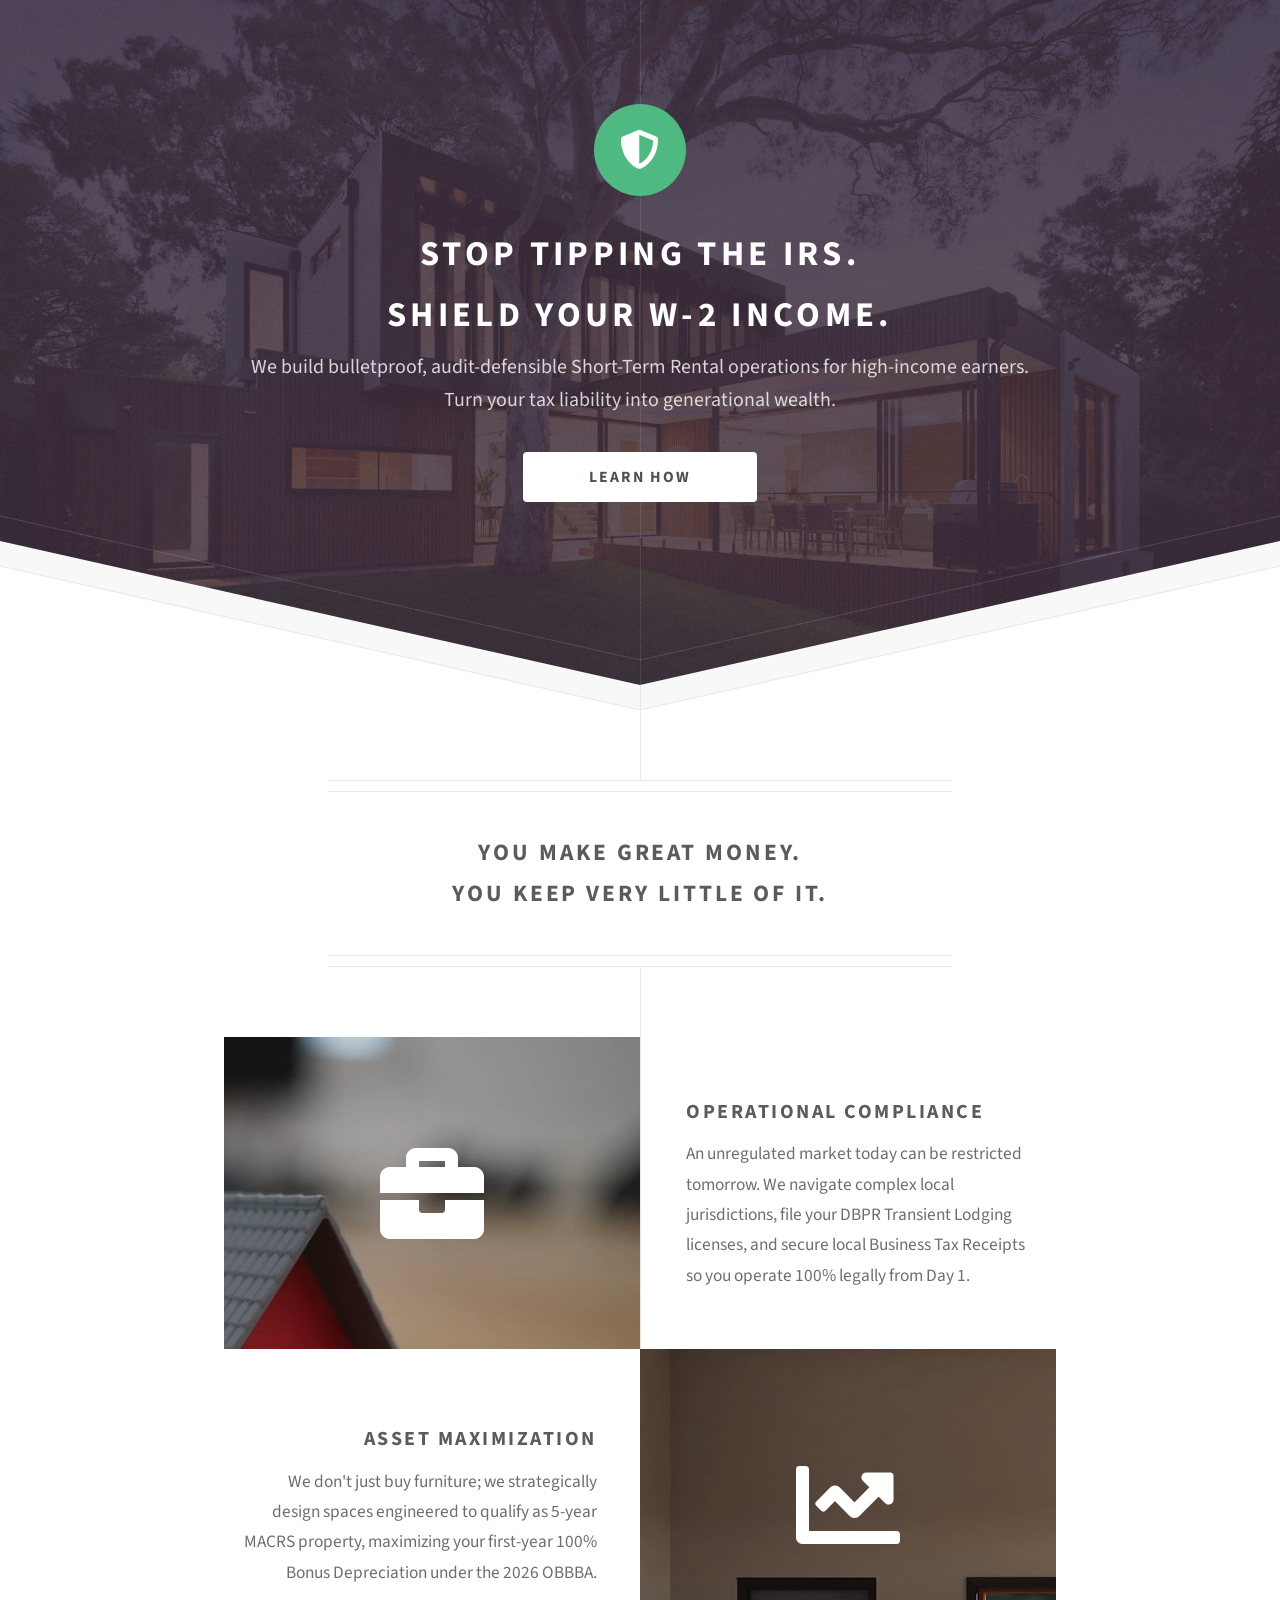
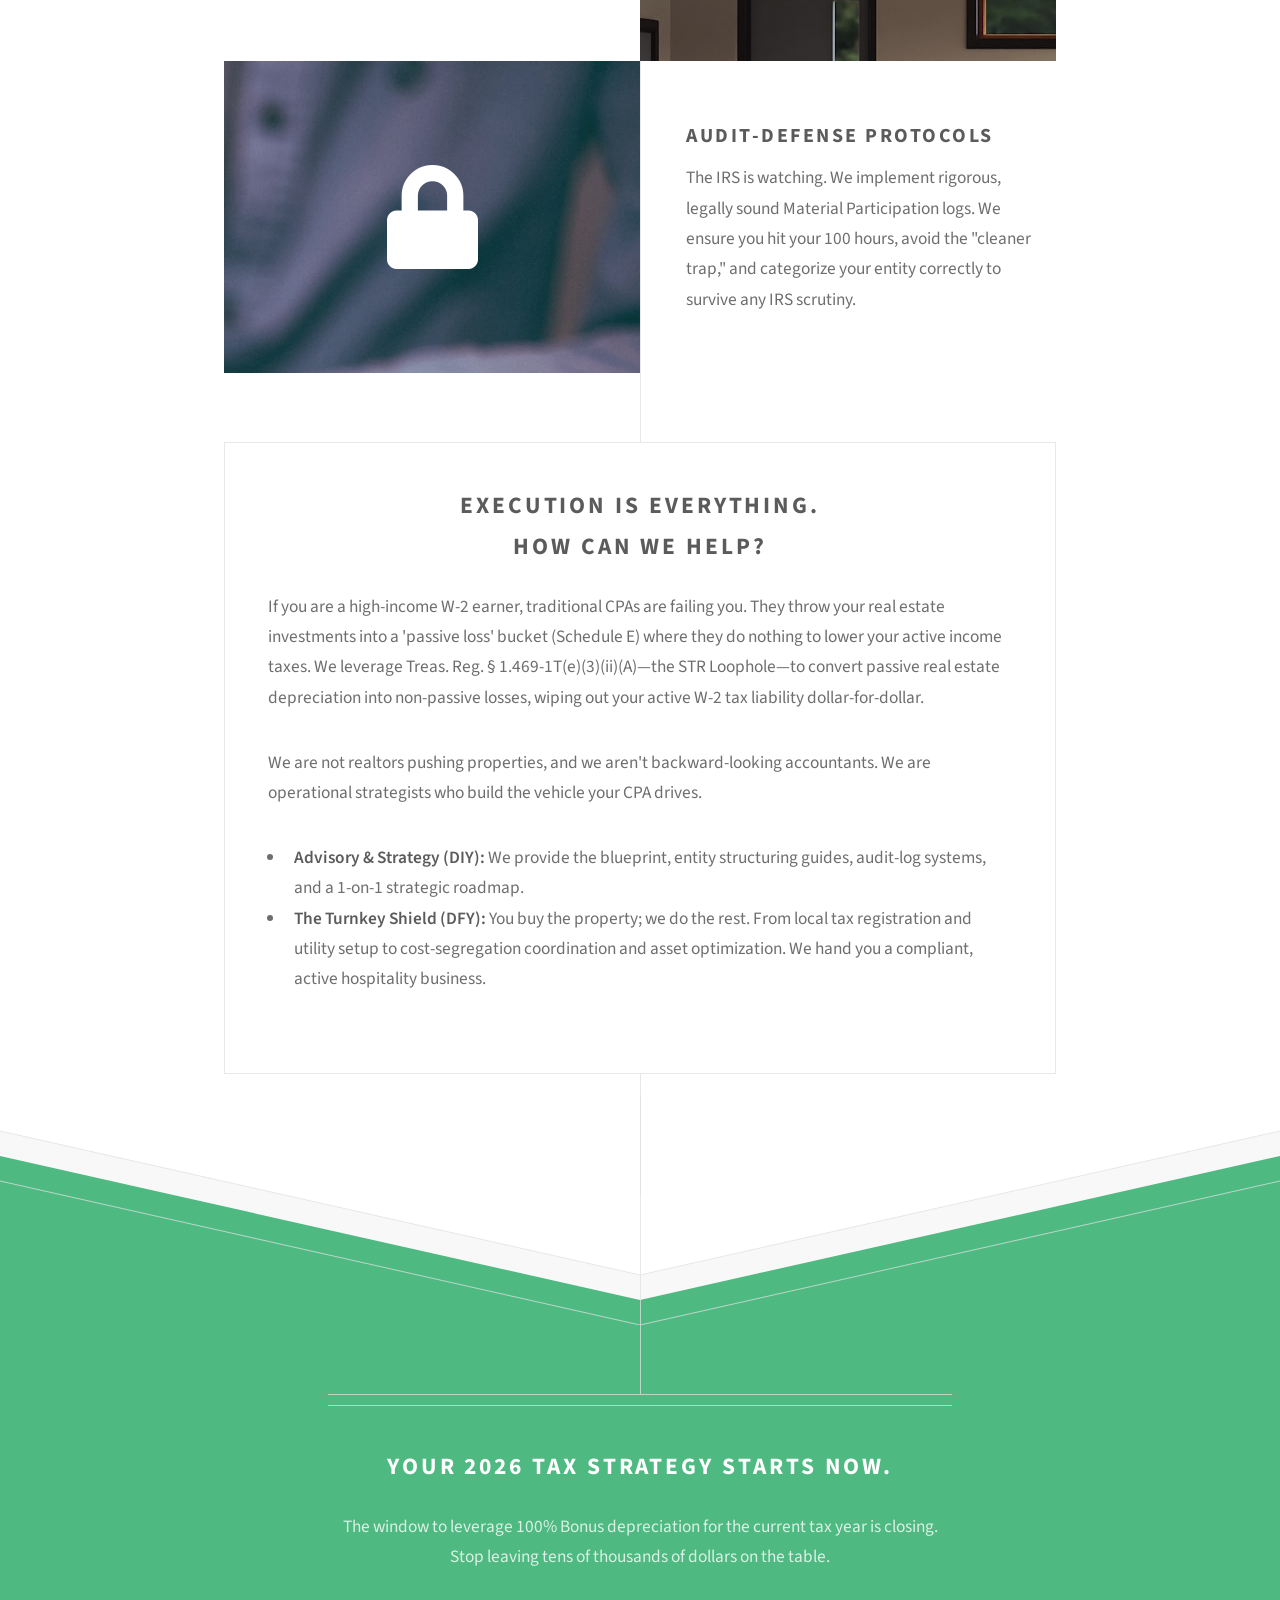
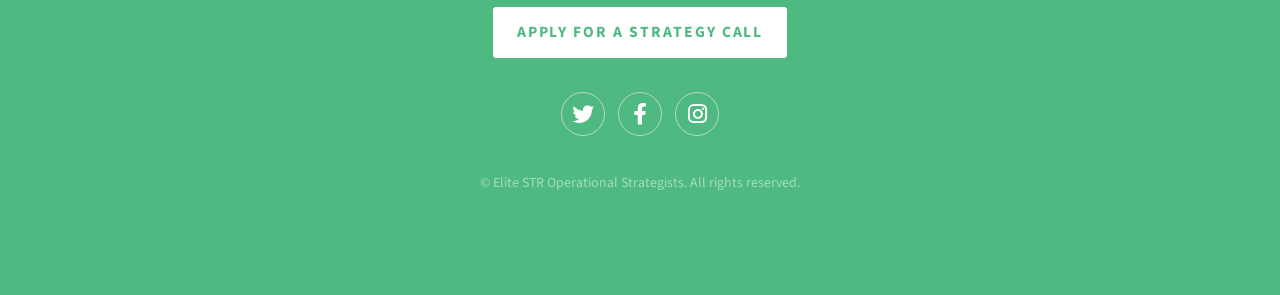
==== commit 7dbef9e8: "Updates" ====
--- a/index.html
+++ b/index.html
@@ -83,7 +83,7 @@
 					<p>The window to leverage 100% Bonus depreciation for the current tax year is closing. Stop leaving tens of thousands of dollars on the table.</p>
 
 					<ul class="actions special">
-						<li><a href="#" class="button">Apply for a Strategy Call</a></li>
+						<li><a href="apply.html" class="button">Apply for a Strategy Call</a></li>
 					</ul>
 
 					<ul class="icons">
